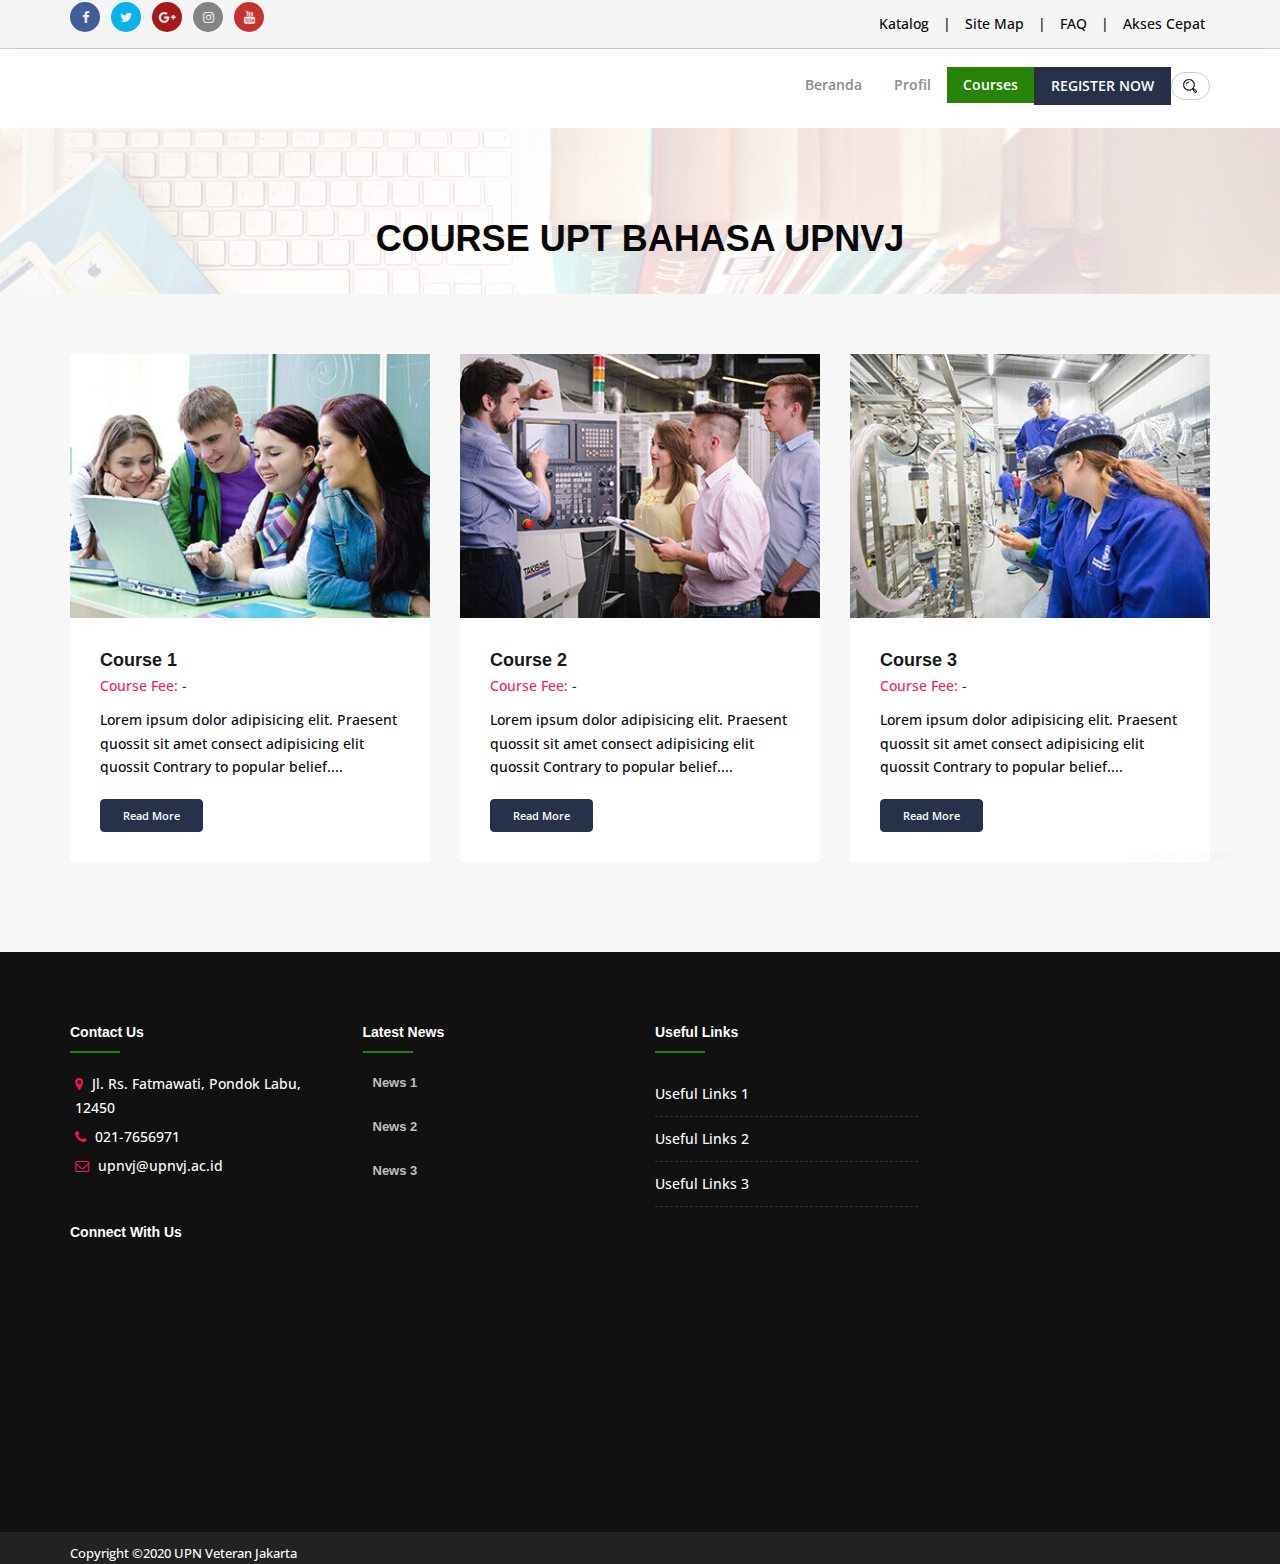
==== courses.html @ 42e89493 "first commit" ====
<!DOCTYPE html>
<html dir="ltr" lang="en">

<!-- Mirrored from thememascot.net/demo/personal/h/eduplus/v2.0/demo/page-course-gird.html by HTTrack Website Copier/3.x [XR&CO'2014], Thu, 16 May 2019 07:54:13 GMT -->

<!-- Mirrored from demo.webthemes.upnvj.ac.id/page-course-gird.html by HTTrack Website Copier/3.x [XR&CO'2014], Mon, 11 May 2020 13:55:34 GMT -->
<head>

<!-- Meta Tags -->
<meta name="viewport" content="width=device-width,initial-scale=1.0"/>
<meta http-equiv="content-type" content="text/html; charset=UTF-8"/>
<meta name="description" content="EduPlus | Education & Courses HTML5 Template" />
<meta name="keywords" content="academy, course, education, education html theme, elearning, learning," />
<meta name="author" content="ThemeMascot" />

<!-- Page Title -->
<title>Courses UPT Bahasa - UPN Veteran Jakarta</title>

<!-- Favicon and Touch Icons -->
<link href="images/upnvj_logo.png" rel="shortcut icon" type="image/png">
<link href="images/apple-touch-icon.png" rel="apple-touch-icon">
<link href="images/apple-touch-icon-72x72.png" rel="apple-touch-icon" sizes="72x72">
<link href="images/apple-touch-icon-114x114.png" rel="apple-touch-icon" sizes="114x114">
<link href="images/apple-touch-icon-144x144.png" rel="apple-touch-icon" sizes="144x144">

<!-- Stylesheet -->
<link href="css/bootstrap.min.css" rel="stylesheet" type="text/css">
<link href="css/jquery-ui.min.css" rel="stylesheet" type="text/css">
<link href="css/animate.css" rel="stylesheet" type="text/css">
<link href="css/css-plugin-collections.css" rel="stylesheet"/>
<!-- CSS | menuzord megamenu skins -->
<link id="menuzord-menu-skins" href="css/menuzord-skins/menuzord-boxed.css" rel="stylesheet"/>
<!-- CSS | Main style file -->
<link href="css/style-main.css" rel="stylesheet" type="text/css">
<!-- CSS | Preloader Styles -->
<link href="css/preloader.css" rel="stylesheet" type="text/css">
<!-- CSS | Custom Margin Padding Collection -->
<link href="css/custom-bootstrap-margin-padding.css" rel="stylesheet" type="text/css">
<!-- CSS | Responsive media queries -->
<link href="css/responsive.css" rel="stylesheet" type="text/css">
<!-- CSS | Style css. This is the file where you can place your own custom css code. Just uncomment it and use it. -->
<!-- <link href="css/style.css" rel="stylesheet" type="text/css"> -->

<!-- CSS | Theme Color -->
<link href="css/colors/theme-skin-color-set1.css" rel="stylesheet" type="text/css">

<!-- external javascripts -->
<script src="js/jquery-2.2.4.min.js"></script>
<script src="js/jquery-ui.min.js"></script>
<script src="js/bootstrap.min.js"></script>
<!-- JS | jquery plugin collection for this theme -->
<script src="js/jquery-plugin-collection.js"></script>

<!-- HTML5 shim and Respond.js for IE8 support of HTML5 elements and media queries -->
<!-- WARNING: Respond.js doesn't work if you view the page via file:// -->
<!--[if lt IE 9]>
  <script src="https://oss.maxcdn.com/html5shiv/3.7.2/html5shiv.min.js"></script>
  <script src="https://oss.maxcdn.com/respond/1.4.2/respond.min.js"></script>
<![endif]-->
</head>
<body class="">
<div id="wrapper" class="clearfix">
  <!-- preloader -->
  <div id="preloader">
    <div id="spinner">
      <div class="preloader-dot-loading">
        <div class="cssload-loading"><i></i><i></i><i></i><i></i></div>
      </div>
    </div>
    <div id="disable-preloader" class="btn btn-default btn-sm">Disable Preloader</div>
  </div>
  
  <!-- Header -->
  <header id="header" class="header ">
    <div class="header-top bg-light sm-text-center style-bordered">
      <div class="container">
        <div class="row">
          <div class="col-md-8">
            <ul class="styled-icons icon-dark icon-circled icon-sm">
              <li class="wow fadeInLeft" data-wow-duration="1.5s" data-wow-delay=".1s" data-wow-offset="10"><a href="https://facebook.com/infoupnjakarta" data-bg-color="#3B5998"><i class="fa fa-facebook"></i></a></li>
              <li class="wow fadeInLeft" data-wow-duration="1.5s" data-wow-delay=".2s" data-wow-offset="10"><a href="https://twitter.com/upnjakarta" data-bg-color="#02B0E8"><i class="fa fa-twitter"></i></a></li>
              <li class="wow fadeInLeft" data-wow-duration="1.5s" data-wow-delay=".4s" data-wow-offset="10"><a href="https://plus.google.com/113815727990773900734" data-bg-color="#A11312"><i class="fa fa-google-plus"></i></a></li>
              <li class="wow fadeInLeft" data-wow-duration="1.5s" data-wow-delay=".3s" data-wow-offset="10"><a href="https://www.instagram.com/upnveteranjakarta" data-bg-color="#808080"><i class="fa fa-instagram"></i></a></li>
              <li class="wow fadeInLeft" data-wow-duration="1.5s" data-wow-delay=".5s" data-wow-offset="10"><a href="https://www.youtube.com/channel/UCMw_GH6YVHMSHKcSA2WJjhw/videos" data-bg-color="#C22E2A"><i class="fa fa-youtube"></i></a></li>
            </ul>
          </div>
          <div class="col-md-4">
            <div class="widget">
              <ul class="list-inline text-right flip sm-text-center">
                <li>
                  <a class="text-black" href="#">Katalog</a>
                </li>
                <li class="text-black">|</li>
                <li>
                  <a class="text-black" href="#">Site Map</a>
                </li>
                <li class="text-black">|</li>
                <li>
                  <a class="text-black" href="#">FAQ</a>
                </li>
                <li class="text-black">|</li>
                <li>
                  <a class="text-black" href="#">Akses Cepat</a>
                </li>
              </ul>
            </div>
          </div>
        </div>
      </div>
    </div>
    <div class="header-nav">
      <div class="header-nav-wrapper navbar-scrolltofixed bg-white">
        <div class="container">
          <nav id="menuzord-right" class="menuzord red"><a class="menuzord-brand pull-left flip mb-15"><img src="images/logo_UPTBahasa.png" alt=""></a>
            <ul class="menuzord-menu">
              <li><a href="index.html">Beranda</a></li>
              <li><a href="profil.html">Profil</a></li>
              <li class="active"><a href="#">Courses</a></li>
              <!--li><a>Language Test</a>
                <ul class="dropdown">
                  <li><a href="schedule.html">TOEFL Test Schedule</a></li>
                </ul>
              </li-->
              <li>
                <a class="active btn btn-colored btn-flat btn-theme-colored2" href="https://kegiatan.upnvj.ac.id/" target="_blank">REGISTER NOW</a>
              </li>
              <li>
                <div class="buatsearch">
                  <form id="isicari">
                    <input  type="search" placeholder="Cari">
                  </form>
                </div>
              </li>
            </ul>
          </nav>
        </div>
      </div>
    </div>
  </header>
  
  <!-- Start main-content -->
  <div class="main-content">
    <!-- Section: inner-header -->
    <section class="inner-header divider parallax layer-overlay overlay-white-8" data-bg-img="images/bg6.jpg">
      <div class="container pt-70 pb-20">
        <!-- Section Content -->
        <div class="section-content">
          <div class="row">
            <div class="col-md-12">
              <h2 class="title text-black text-center">Course UPT Bahasa UPNVJ</h2>
            </div>
          </div>
        </div>
      </div>
    </section>

    <!-- Section: Course gird -->
    <section class="bg-lighter">
      <div class="container">
        <div class="row">
          <div class="col-sm-6 col-md-4">
            <div class="item">
              <div class="campaign bg-white maxwidth500 mb-30">
                <div class="thumb">
                  <img src="images/course/1.jpg" alt="" class="img-fullwidth">
                  <div class="campaign-overlay"></div>
                </div>
                <div class="campaign-details clearfix p-30">
                  <h3 class="mt-0 mb-0"><a>Course 1</a></h3>
                  <ul class="mb-10">
                    <li class="text-theme-colored2 mr-5">Course Fee: <span class="text-theme-colored">-</span></li>
                  </ul>
                  <p>Lorem ipsum dolor adipisicing elit. Praesent quossit sit amet consect adipisicing elit quossit Contrary to popular belief....</p>
                  <a class="btn btn-theme-colored font-weight-600 font-11 mt-10" href="course-1.html">Read More</a>
                </div>
              </div>
            </div>
          </div>
          <div class="col-sm-6 col-md-4">
            <div class="item">
              <div class="campaign bg-white maxwidth500 mb-30">
                <div class="thumb">
                  <img src="images/course/2.jpg" alt="" class="img-fullwidth">
                  <div class="campaign-overlay"></div>
                </div>
                <div class="campaign-details clearfix p-30">
                  <h3 class="mt-0 mb-0"><a>Course 2</a></h3>
                  <ul class="mb-10">
                    <li class="text-theme-colored2 mr-5">Course Fee: <span class="text-theme-colored">-</span></li>
                  </ul>
                  <p>Lorem ipsum dolor adipisicing elit. Praesent quossit sit amet consect adipisicing elit quossit Contrary to popular belief....</p>
                  <a class="btn btn-theme-colored font-weight-600 font-11 mt-10" href="course-2.html">Read More</a>
                </div>
              </div>
            </div>
          </div>
          <div class="col-sm-6 col-md-4">
            <div class="item">
              <div class="campaign bg-white maxwidth500 mb-30">
                <div class="thumb">
                  <img src="images/course/3.jpg" alt="" class="img-fullwidth">
                  <div class="campaign-overlay"></div>
                </div>
                <div class="campaign-details clearfix p-30">
                  <h3 class="mt-0 mb-0"><a>Course 3</a></h3>
                  <ul class="mb-10">
                    <li class="text-theme-colored2 mr-5">Course Fee: <span class="text-theme-colored">-</span></li>
                  </ul>
                  <p>Lorem ipsum dolor adipisicing elit. Praesent quossit sit amet consect adipisicing elit quossit Contrary to popular belief....</p>
                  <a class="btn btn-theme-colored font-weight-600 font-11 mt-10" href="course-3.html">Read More</a>
                </div>
              </div>
            </div>
          </div>
        </div>
      </div>
    </section>
  </div>
  <!-- end main-content -->
  
  <!-- Footer -->
  <footer id="footer" class="footer bg-black-111">
    <div class="container pt-70 pb-40">
      <div class="row border-bottom-black">
        <div class="col-sm-6 col-md-3">
          <div class="widget dark">
            <h5 class="widget-title line-bottom">Contact Us</h5>
            <ul class="list-inline mt-5">
              <li class="m-0 pl-10 pr-10"> <i class="fa fa-map-marker text-theme-colored2 mr-5"></i> <a class="text-white" href="#">Jl. Rs. Fatmawati, Pondok Labu, 12450</a> </li>
              <li class="m-0 pl-10 pr-10"> <i class="fa fa-phone text-theme-colored2 mr-5"></i> <a class="text-white" href="#">021-7656971</a> </li>
              <li class="m-0 pl-10 pr-10"> <i class="fa fa-envelope-o text-theme-colored2 mr-5"></i> <a class="text-white" href="#">upnvj@upnvj.ac.id</a> </li>
              <!--li class="m-0 pl-10 pr-10"> <i class="fa fa-globe text-theme-colored2 mr-5"></i> <a class="text-gray" href="#">www.yourdomain.com</a> </li-->
            </ul>
          </div>
          <div class="widget dark">
            <h5 class="widget-title mb-10">Connect With Us</h5>
            <ul class="styled-icons icon-dark mt-20">
              <li class="wow fadeInLeft" data-wow-duration="1.5s" data-wow-delay=".1s" data-wow-offset="10"><a href="https://facebook.com/infoupnjakarta" data-bg-color="#3B5998"><i class="fa fa-facebook"></i></a></li>
              <li class="wow fadeInLeft" data-wow-duration="1.5s" data-wow-delay=".2s" data-wow-offset="10"><a href="https://twitter.com/upnjakarta" data-bg-color="#02B0E8"><i class="fa fa-twitter"></i></a></li>
              <li class="wow fadeInLeft" data-wow-duration="1.5s" data-wow-delay=".4s" data-wow-offset="10"><a href="https://plus.google.com/113815727990773900734" data-bg-color="#A11312"><i class="fa fa-google-plus"></i></a></li>
              <li class="wow fadeInLeft" data-wow-duration="1.5s" data-wow-delay=".3s" data-wow-offset="10"><a href="https://www.instagram.com/upnveteranjakarta" data-bg-color="#808080"><i class="fa fa-instagram"></i></a></li>
              <li class="wow fadeInLeft" data-wow-duration="1.5s" data-wow-delay=".5s" data-wow-offset="10"><a href="https://www.youtube.com/channel/UCMw_GH6YVHMSHKcSA2WJjhw/videos" data-bg-color="#C22E2A"><i class="fa fa-youtube"></i></a></li>
            </ul>
          </div>
        </div>
        <div class="col-sm-6 col-md-3">
          <div class="widget dark">
            <h5 class="widget-title line-bottom">Latest News</h5>
            <div class="latest-posts">
              <article class="post media-post clearfix pb-0 mb-10">
                <a href="blog-single-right-sidebar.html" class="post-thumb"><img alt="" src="placehold.it/80x55.html"></a>
                <div class="post-right">
                  <h5 class="post-title mt-0 mb-5"><a href="blog-single-right-sidebar.html">News 1</a></h5>
                  <p class="post-date mb-0 font-12"></p>
                </div>
              </article>
              <article class="post media-post clearfix pb-0 mb-10">
                <a href="blog-single-right-sidebar.html" class="post-thumb"><img alt="" src="placehold.it/80x55.html"></a>
                <div class="post-right">
                  <h5 class="post-title mt-0 mb-5"><a href="blog-single-right-sidebar.html">News 2</a></h5>
                  <p class="post-date mb-0 font-12"></p>
                </div>
              </article>
              <article class="post media-post clearfix pb-0 mb-10">
                <a href="blog-single-right-sidebar.html" class="post-thumb"><img alt="" src="placehold.it/80x55.html"></a>
                <div class="post-right">
                  <h5 class="post-title mt-0 mb-5"><a href="blog-single-right-sidebar.html">News 3</a></h5>
                  <p class="post-date mb-0 font-12"></p>
                </div>
              </article>
            </div>
          </div>
        </div>
        <div class="col-sm-6 col-md-3">
          <div class="widget dark">
            <h5 class="widget-title line-bottom">Useful Links</h5>
            <ul class="list-border">
              <li><a href="shortcode-sitemap.html">Useful Links 1</a></li>
              <li><a href="shortcode-sitemap.html">Useful Links 2</a></li>
              <li><a href="page-contact1.html">Useful Links 3</a></li>
            </ul>
          </div>
        </div>
        <div class="col-sm-6 col-md-3">
          <div class="widget dark">
            <div class="mv-gd-widget-20" 
                 data-width="300" 
                 data-height="430"
                 data-id="3587942">       
            </div>
            <script>(function(d, s, id) {
              var js, fjs = d.getElementsByTagName(s)[0];
              var ro = !!d.getElementById(id);
              js = d.createElement(s); js.id = id;
              js.src = "https://widgets.moovit.com/ws/A94E318543405B97E0530100007F4B71/3587942";
              fjs.parentNode.insertBefore(js, fjs);
            })(document, 'script', 'moovit-jsw');
            </script>
          </div>
        </div>
      </div>
    </div>
    <div class="footer-bottom bg-black-222">
      <div class="container pt-10 pb-0">
        <div class="row">
          <div class="col-md-6 sm-text-center">
            <p class="font-13 text-black-777 m-0">Copyright &copy;2020 UPN Veteran Jakarta</p>
          </div>
        </div>
      </div>
    </div>
  </footer>
  <a class="scrollToTop" href="#"><i class="fa fa-angle-up"></i></a>
</div>
<!-- end wrapper -->

<!-- Footer Scripts --> 
<!-- JS | Custom script for all pages --> 
<script src="js/custom.js"></script>

</body>

<!-- Mirrored from thememascot.net/demo/personal/h/eduplus/v2.0/demo/page-course-gird.html by HTTrack Website Copier/3.x [XR&CO'2014], Thu, 16 May 2019 07:54:13 GMT -->

<!-- Mirrored from demo.webthemes.upnvj.ac.id/page-course-gird.html by HTTrack Website Copier/3.x [XR&CO'2014], Mon, 11 May 2020 13:55:34 GMT -->
</html>
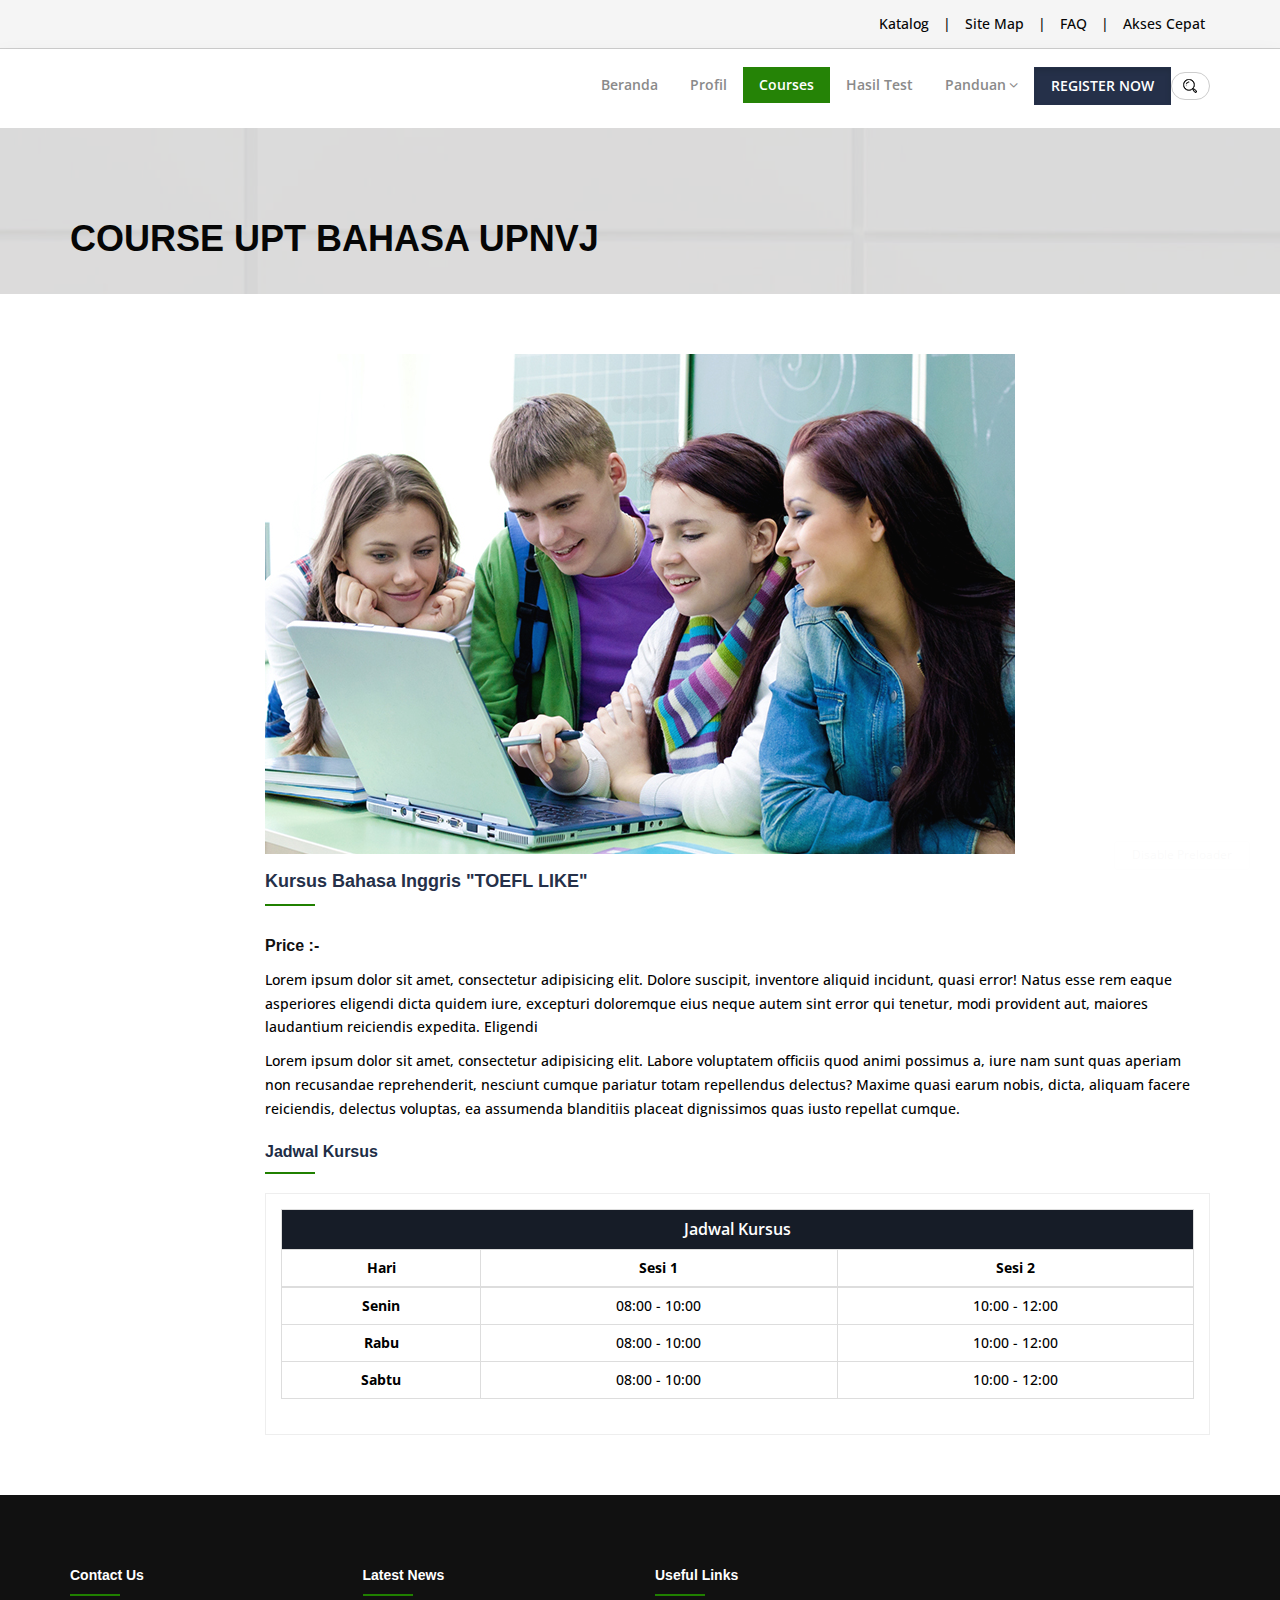
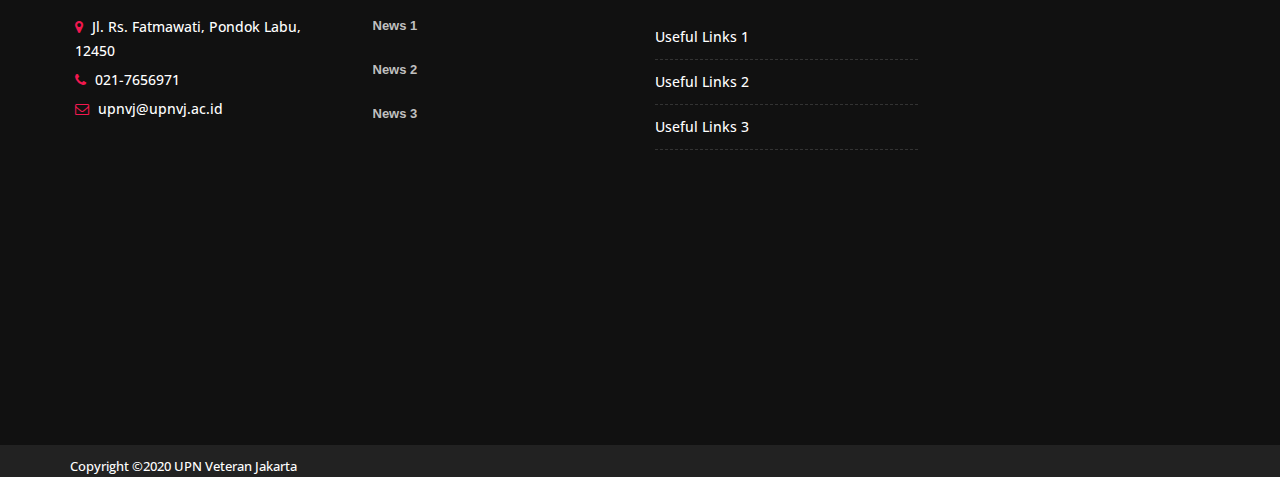
==== commit f33cdf21: "update navigasi UPT Bahasa menjadi Profil" ====
--- a/courses.html
+++ b/courses.html
@@ -1,9 +1,9 @@
 <!DOCTYPE html>
 <html dir="ltr" lang="en">
 
-<!-- Mirrored from thememascot.net/demo/personal/h/eduplus/v2.0/demo/page-course-gird.html by HTTrack Website Copier/3.x [XR&CO'2014], Thu, 16 May 2019 07:54:13 GMT -->
-
-<!-- Mirrored from demo.webthemes.upnvj.ac.id/page-course-gird.html by HTTrack Website Copier/3.x [XR&CO'2014], Mon, 11 May 2020 13:55:34 GMT -->
+<!-- Mirrored from thememascot.net/demo/personal/h/eduplus/v2.0/demo/page-courses-accounting-technologies.html by HTTrack Website Copier/3.x [XR&CO'2014], Thu, 16 May 2019 07:54:15 GMT -->
+
+<!-- Mirrored from demo.webthemes.upnvj.ac.id/page-courses-accounting-technologies.html by HTTrack Website Copier/3.x [XR&CO'2014], Mon, 11 May 2020 13:55:35 GMT -->
 <head>
 
 <!-- Meta Tags -->
@@ -14,7 +14,7 @@
 <meta name="author" content="ThemeMascot" />
 
 <!-- Page Title -->
-<title>Courses UPT Bahasa - UPN Veteran Jakarta</title>
+<title>Course UPT Bahasa | UPN Veteran Jakarta</title>
 
 <!-- Favicon and Touch Icons -->
 <link href="images/upnvj_logo.png" rel="shortcut icon" type="image/png">
@@ -71,20 +71,11 @@
   </div>
   
   <!-- Header -->
-  <header id="header" class="header ">
+ <header id="header" class="header">
     <div class="header-top bg-light sm-text-center style-bordered">
       <div class="container">
         <div class="row">
-          <div class="col-md-8">
-            <ul class="styled-icons icon-dark icon-circled icon-sm">
-              <li class="wow fadeInLeft" data-wow-duration="1.5s" data-wow-delay=".1s" data-wow-offset="10"><a href="https://facebook.com/infoupnjakarta" data-bg-color="#3B5998"><i class="fa fa-facebook"></i></a></li>
-              <li class="wow fadeInLeft" data-wow-duration="1.5s" data-wow-delay=".2s" data-wow-offset="10"><a href="https://twitter.com/upnjakarta" data-bg-color="#02B0E8"><i class="fa fa-twitter"></i></a></li>
-              <li class="wow fadeInLeft" data-wow-duration="1.5s" data-wow-delay=".4s" data-wow-offset="10"><a href="https://plus.google.com/113815727990773900734" data-bg-color="#A11312"><i class="fa fa-google-plus"></i></a></li>
-              <li class="wow fadeInLeft" data-wow-duration="1.5s" data-wow-delay=".3s" data-wow-offset="10"><a href="https://www.instagram.com/upnveteranjakarta" data-bg-color="#808080"><i class="fa fa-instagram"></i></a></li>
-              <li class="wow fadeInLeft" data-wow-duration="1.5s" data-wow-delay=".5s" data-wow-offset="10"><a href="https://www.youtube.com/channel/UCMw_GH6YVHMSHKcSA2WJjhw/videos" data-bg-color="#C22E2A"><i class="fa fa-youtube"></i></a></li>
-            </ul>
-          </div>
-          <div class="col-md-4">
+          <div class="col-md-12">
             <div class="widget">
               <ul class="list-inline text-right flip sm-text-center">
                 <li>
@@ -115,15 +106,22 @@
             <ul class="menuzord-menu">
               <li><a href="index.html">Beranda</a></li>
               <li><a href="profil.html">Profil</a></li>
-              <li class="active"><a href="#">Courses</a></li>
-              <!--li><a>Language Test</a>
-                <ul class="dropdown">
-                  <li><a href="schedule.html">TOEFL Test Schedule</a></li>
-                </ul>
-              </li-->
+              <li class="active"><a href="courses.html">Courses</a></li>
+              <li><a href="hasil.html">Hasil Test</a></li>
+              <li><a href="#">Panduan</a>
+                    <ul class="dropdown">
+                      <li><a href="panduan-test.html">Panduan Test</a></li>
+                      <li><a href="panduan-kursus.html">Panduan Kursus</a></li>    
+                    </ul>
+              </li>
               <li>
                 <a class="active btn btn-colored btn-flat btn-theme-colored2" href="https://kegiatan.upnvj.ac.id/" target="_blank">REGISTER NOW</a>
               </li>
+              <!--li>
+                <div class="pull-right sm-pull-none mb-sm-15">
+                  <a class="btn btn-colored btn-flat btn-theme-colored2 mt-15 mt-sm-10 pt-10 pb-10 " href="https://kegiatan.upnvj.ac.id/">REGISTER</a>
+                </div>
+              </li-->
               <li>
                 <div class="buatsearch">
                   <form id="isicari">
@@ -141,86 +139,58 @@
   <!-- Start main-content -->
   <div class="main-content">
     <!-- Section: inner-header -->
-    <section class="inner-header divider parallax layer-overlay overlay-white-8" data-bg-img="images/bg6.jpg">
+    <section class="inner-header divider parallax layer-overlay overlay-white-8" data-bg-img="images/bg/bg1.jpg">
       <div class="container pt-70 pb-20">
         <!-- Section Content -->
         <div class="section-content">
           <div class="row">
             <div class="col-md-12">
-              <h2 class="title text-black text-center">Course UPT Bahasa UPNVJ</h2>
+              <h2 class="title text-black">Course UPT Bahasa UPNVJ</h2>
             </div>
           </div>
         </div>
       </div>
     </section>
 
-    <!-- Section: Course gird -->
-    <section class="bg-lighter">
+    <!-- Section: Blog -->
+    <section>
       <div class="container">
         <div class="row">
-          <div class="col-sm-6 col-md-4">
-            <div class="item">
-              <div class="campaign bg-white maxwidth500 mb-30">
-                <div class="thumb">
-                  <img src="images/course/1.jpg" alt="" class="img-fullwidth">
-                  <div class="campaign-overlay"></div>
-                </div>
-                <div class="campaign-details clearfix p-30">
-                  <h3 class="mt-0 mb-0"><a>Course 1</a></h3>
-                  <ul class="mb-10">
-                    <li class="text-theme-colored2 mr-5">Course Fee: <span class="text-theme-colored">-</span></li>
-                  </ul>
-                  <p>Lorem ipsum dolor adipisicing elit. Praesent quossit sit amet consect adipisicing elit quossit Contrary to popular belief....</p>
-                  <a class="btn btn-theme-colored font-weight-600 font-11 mt-10" href="course-1.html">Read More</a>
+          <div class="col-sm-10 blog-pull-right">
+            <div class="single-service">
+              <img src="images/course/1.jpg" alt="">
+              <h3 class="text-theme-colored line-bottom text-theme-colored">Kursus Bahasa Inggris "TOEFL LIKE"</h3>
+              <h4 class="mt-0"><span>Price :</span>-</h4>
+              <!--h5><em>Lorem ipsum dolor sit amet, consectetur adipisicing elit. Illo unde, <span class="text-theme-colored2">accounting technologies</span> corporis dolorum blanditiis ullam officia <span class="text-theme-colored2">our university </span>natus minima fugiat repellat! Corrupti voluptatibus aperiam voluptatem. Exercitationem, placeat, cupiditate.</em></h5-->
+              <p>Lorem ipsum dolor sit amet, consectetur adipisicing elit. Dolore suscipit, inventore aliquid incidunt, quasi error! Natus esse rem eaque asperiores eligendi dicta quidem iure, excepturi doloremque eius neque autem sint error qui tenetur, modi provident aut, maiores laudantium reiciendis expedita. Eligendi</p>
+              <p>Lorem ipsum dolor sit amet, consectetur adipisicing elit. Labore voluptatem officiis quod animi possimus a, iure nam sunt quas aperiam non recusandae reprehenderit, nesciunt cumque pariatur totam repellendus delectus? Maxime quasi earum nobis, dicta, aliquam facere reiciendis, delectus voluptas, ea assumenda blanditiis placeat dignissimos quas iusto repellat cumque.</p>
+              <h4 class="line-bottom mt-20 mb-20 text-theme-colored">Jadwal Kursus</h4>
+              <div id="myTabContent" class="tab-content">
+                <div class="tab-pane fade in active" id="small">
+                  <table class="table table-bordered"> 
+                    <tr>
+                      <td class="text-center font-16 font-weight-600 bg-theme-colored2 text-white" colspan="4">Jadwal Kursus</td>
+                    </tr>
+                    <tr> <th class="text-center">Hari</th> <th class="text-center">Sesi 1</th> <th class="text-center">Sesi 2</th> </tr>
+                    <tbody> 
+                      <tr> <th class="text-center" scope="row">Senin</th> <td class="text-center">08:00 - 10:00</td> <td class="text-center">10:00 - 12:00</td> </tr>
+                      <tr> <th class="text-center" scope="row">Rabu</th> <td class="text-center">08:00 - 10:00</td> <td class="text-center">10:00 - 12:00</td> </tr>
+                      <tr> <th class="text-center" scope="row">Sabtu</th> <td class="text-center">08:00 - 10:00</td> <td class="text-center">10:00 - 12:00</td> </tr> 
+                    </tbody> 
+                  </table>
                 </div>
               </div>
             </div>
           </div>
-          <div class="col-sm-6 col-md-4">
-            <div class="item">
-              <div class="campaign bg-white maxwidth500 mb-30">
-                <div class="thumb">
-                  <img src="images/course/2.jpg" alt="" class="img-fullwidth">
-                  <div class="campaign-overlay"></div>
-                </div>
-                <div class="campaign-details clearfix p-30">
-                  <h3 class="mt-0 mb-0"><a>Course 2</a></h3>
-                  <ul class="mb-10">
-                    <li class="text-theme-colored2 mr-5">Course Fee: <span class="text-theme-colored">-</span></li>
-                  </ul>
-                  <p>Lorem ipsum dolor adipisicing elit. Praesent quossit sit amet consect adipisicing elit quossit Contrary to popular belief....</p>
-                  <a class="btn btn-theme-colored font-weight-600 font-11 mt-10" href="course-2.html">Read More</a>
-                </div>
-              </div>
-            </div>
-          </div>
-          <div class="col-sm-6 col-md-4">
-            <div class="item">
-              <div class="campaign bg-white maxwidth500 mb-30">
-                <div class="thumb">
-                  <img src="images/course/3.jpg" alt="" class="img-fullwidth">
-                  <div class="campaign-overlay"></div>
-                </div>
-                <div class="campaign-details clearfix p-30">
-                  <h3 class="mt-0 mb-0"><a>Course 3</a></h3>
-                  <ul class="mb-10">
-                    <li class="text-theme-colored2 mr-5">Course Fee: <span class="text-theme-colored">-</span></li>
-                  </ul>
-                  <p>Lorem ipsum dolor adipisicing elit. Praesent quossit sit amet consect adipisicing elit quossit Contrary to popular belief....</p>
-                  <a class="btn btn-theme-colored font-weight-600 font-11 mt-10" href="course-3.html">Read More</a>
-                </div>
-              </div>
-            </div>
-          </div>
-        </div>
-      </div>
+        </div>
+      </div>        
     </section>
   </div>
   <!-- end main-content -->
   
   <!-- Footer -->
   <footer id="footer" class="footer bg-black-111">
-    <div class="container pt-70 pb-40">
+    <div class="container pt-70 pb-10">
       <div class="row border-bottom-black">
         <div class="col-sm-6 col-md-3">
           <div class="widget dark">
@@ -230,16 +200,6 @@
               <li class="m-0 pl-10 pr-10"> <i class="fa fa-phone text-theme-colored2 mr-5"></i> <a class="text-white" href="#">021-7656971</a> </li>
               <li class="m-0 pl-10 pr-10"> <i class="fa fa-envelope-o text-theme-colored2 mr-5"></i> <a class="text-white" href="#">upnvj@upnvj.ac.id</a> </li>
               <!--li class="m-0 pl-10 pr-10"> <i class="fa fa-globe text-theme-colored2 mr-5"></i> <a class="text-gray" href="#">www.yourdomain.com</a> </li-->
-            </ul>
-          </div>
-          <div class="widget dark">
-            <h5 class="widget-title mb-10">Connect With Us</h5>
-            <ul class="styled-icons icon-dark mt-20">
-              <li class="wow fadeInLeft" data-wow-duration="1.5s" data-wow-delay=".1s" data-wow-offset="10"><a href="https://facebook.com/infoupnjakarta" data-bg-color="#3B5998"><i class="fa fa-facebook"></i></a></li>
-              <li class="wow fadeInLeft" data-wow-duration="1.5s" data-wow-delay=".2s" data-wow-offset="10"><a href="https://twitter.com/upnjakarta" data-bg-color="#02B0E8"><i class="fa fa-twitter"></i></a></li>
-              <li class="wow fadeInLeft" data-wow-duration="1.5s" data-wow-delay=".4s" data-wow-offset="10"><a href="https://plus.google.com/113815727990773900734" data-bg-color="#A11312"><i class="fa fa-google-plus"></i></a></li>
-              <li class="wow fadeInLeft" data-wow-duration="1.5s" data-wow-delay=".3s" data-wow-offset="10"><a href="https://www.instagram.com/upnveteranjakarta" data-bg-color="#808080"><i class="fa fa-instagram"></i></a></li>
-              <li class="wow fadeInLeft" data-wow-duration="1.5s" data-wow-delay=".5s" data-wow-offset="10"><a href="https://www.youtube.com/channel/UCMw_GH6YVHMSHKcSA2WJjhw/videos" data-bg-color="#C22E2A"><i class="fa fa-youtube"></i></a></li>
             </ul>
           </div>
         </div>
@@ -313,14 +273,13 @@
   <a class="scrollToTop" href="#"><i class="fa fa-angle-up"></i></a>
 </div>
 <!-- end wrapper -->
-
 <!-- Footer Scripts --> 
 <!-- JS | Custom script for all pages --> 
 <script src="js/custom.js"></script>
 
 </body>
 
-<!-- Mirrored from thememascot.net/demo/personal/h/eduplus/v2.0/demo/page-course-gird.html by HTTrack Website Copier/3.x [XR&CO'2014], Thu, 16 May 2019 07:54:13 GMT -->
-
-<!-- Mirrored from demo.webthemes.upnvj.ac.id/page-course-gird.html by HTTrack Website Copier/3.x [XR&CO'2014], Mon, 11 May 2020 13:55:34 GMT -->
+<!-- Mirrored from thememascot.net/demo/personal/h/eduplus/v2.0/demo/page-courses-accounting-technologies.html by HTTrack Website Copier/3.x [XR&CO'2014], Thu, 16 May 2019 07:54:18 GMT -->
+
+<!-- Mirrored from demo.webthemes.upnvj.ac.id/page-courses-accounting-technologies.html by HTTrack Website Copier/3.x [XR&CO'2014], Mon, 11 May 2020 13:55:38 GMT -->
 </html>--- a/css/colors/theme-skin-color-set1.css
+++ b/css/colors/theme-skin-color-set1.css
@@ -1190,8 +1190,8 @@
 */
 .btn-theme-colored2 {
   color: #fff;
-  background-color: #202c45;
-  border-color: #202c45;
+  background-color: #F2184F;
+  border-color: #F2184F;
 }
 .btn-theme-colored2:focus,
 .btn-theme-colored2.focus {
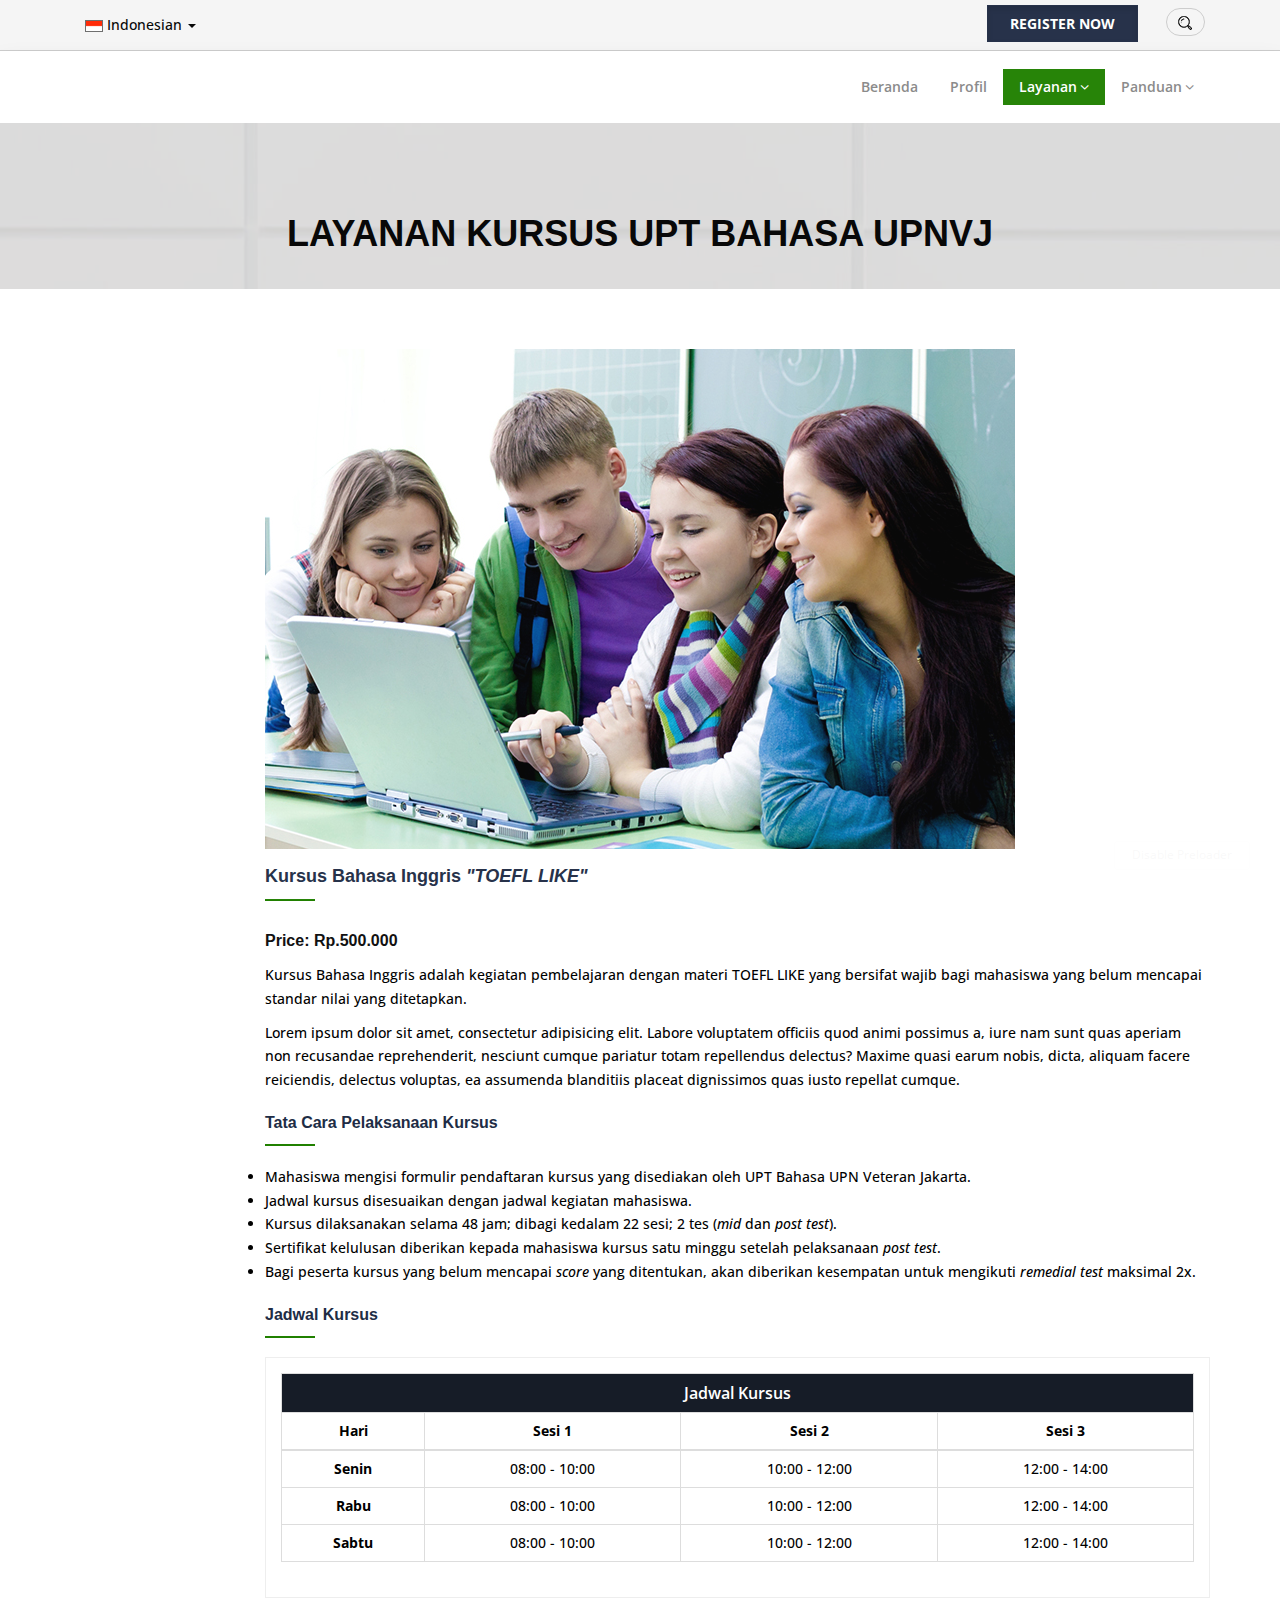
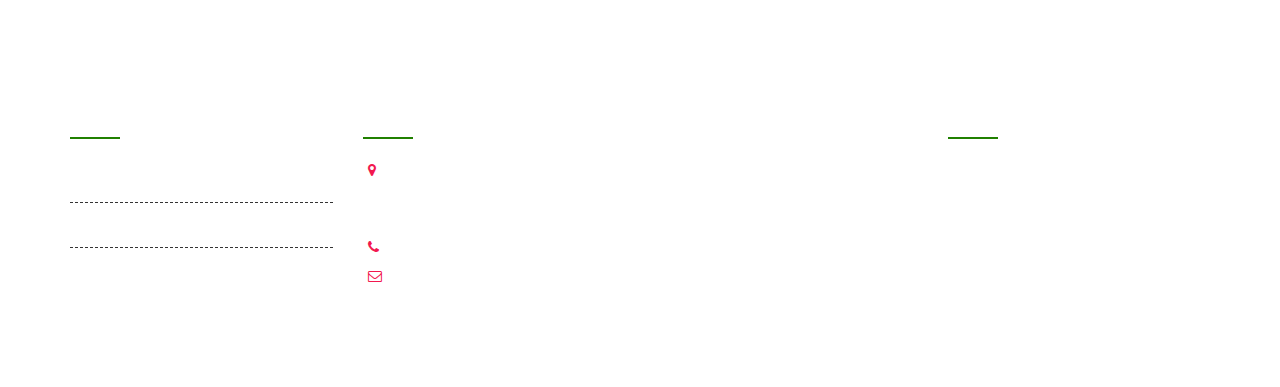
==== commit 67b1b13b: "revisi ketiga" ====
--- a/courses.html
+++ b/courses.html
@@ -14,7 +14,7 @@
 <meta name="author" content="ThemeMascot" />
 
 <!-- Page Title -->
-<title>Course UPT Bahasa | UPN Veteran Jakarta</title>
+<title>Layanan Kursus UPT Bahasa | UPN Veteran Jakarta</title>
 
 <!-- Favicon and Touch Icons -->
 <link href="images/upnvj_logo.png" rel="shortcut icon" type="image/png">
@@ -76,25 +76,29 @@
       <div class="container">
         <div class="row">
           <div class="col-md-12">
-            <div class="widget">
-              <ul class="list-inline text-right flip sm-text-center">
-                <li>
-                  <a class="text-black" href="#">Katalog</a>
-                </li>
-                <li class="text-black">|</li>
-                <li>
-                  <a class="text-black" href="#">Site Map</a>
-                </li>
-                <li class="text-black">|</li>
-                <li>
-                  <a class="text-black" href="#">FAQ</a>
-                </li>
-                <li class="text-black">|</li>
-                <li>
-                  <a class="text-black" href="#">Akses Cepat</a>
-                </li>
-              </ul>
-            </div>
+            <ul class="nav navbar-nav list-bordered">  
+              <li class="dropdown">
+                <a class="dropdown-toggle text-black" data-toggle="dropdown" role="button" aria-haspopup="true" aria-expanded="false">
+                  <img src="images/flag/id.png" alt="indonesian"> Indonesian <span class="caret"></span>
+                </a>
+                <ul class="dropdown-menu">
+                  <li><a class="text-black" href="#"><img src="images/flag/eng.png" alt="english"> English</a></li>
+                </ul>
+              </li>
+            </ul>
+            <ul class="list-inline text-right flip sm-text-center">
+              <li>
+                <a class="active btn btn-colored btn-flat btn-theme-colored2 mt-5 mb-5" href="https://kegiatan.upnvj.ac.id/" target="_blank"><b>REGISTER NOW</b></a>
+              </li>
+              <li class="text-black"></li>
+              <li>
+                <div class="buatsearch">
+                  <form id="isicari">
+                    <input type="search" placeholder="Cari">
+                  </form>
+                </div>
+              </li>
+            </ul>
           </div>
         </div>
       </div>
@@ -106,28 +110,17 @@
             <ul class="menuzord-menu">
               <li><a href="index.html">Beranda</a></li>
               <li><a href="profil.html">Profil</a></li>
-              <li class="active"><a href="courses.html">Courses</a></li>
-              <li><a href="hasil.html">Hasil Test</a></li>
+              <li class="active"><a href="#">Layanan</a>
+                <ul class="dropdown">
+                  <li><a href="layanan-test.html">Test</a></li>
+                  <li><a href="courses.html">Kursus</a></li>
+                </ul>
+              </li>
               <li><a href="#">Panduan</a>
-                    <ul class="dropdown">
-                      <li><a href="panduan-test.html">Panduan Test</a></li>
-                      <li><a href="panduan-kursus.html">Panduan Kursus</a></li>    
-                    </ul>
-              </li>
-              <li>
-                <a class="active btn btn-colored btn-flat btn-theme-colored2" href="https://kegiatan.upnvj.ac.id/" target="_blank">REGISTER NOW</a>
-              </li>
-              <!--li>
-                <div class="pull-right sm-pull-none mb-sm-15">
-                  <a class="btn btn-colored btn-flat btn-theme-colored2 mt-15 mt-sm-10 pt-10 pb-10 " href="https://kegiatan.upnvj.ac.id/">REGISTER</a>
-                </div>
-              </li-->
-              <li>
-                <div class="buatsearch">
-                  <form id="isicari">
-                    <input  type="search" placeholder="Cari">
-                  </form>
-                </div>
+                <ul class="dropdown">
+                  <li><a href="panduan-test.html">Panduan Test</a></li>
+                  <li><a href="panduan-kursus.html">Panduan Kursus</a></li>    
+                </ul>
               </li>
             </ul>
           </nav>
@@ -145,7 +138,7 @@
         <div class="section-content">
           <div class="row">
             <div class="col-md-12">
-              <h2 class="title text-black">Course UPT Bahasa UPNVJ</h2>
+              <h2 class="text-center title text-black">Layanan Kursus UPT Bahasa UPNVJ</h2>
             </div>
           </div>
         </div>
@@ -159,11 +152,16 @@
           <div class="col-sm-10 blog-pull-right">
             <div class="single-service">
               <img src="images/course/1.jpg" alt="">
-              <h3 class="text-theme-colored line-bottom text-theme-colored">Kursus Bahasa Inggris "TOEFL LIKE"</h3>
-              <h4 class="mt-0"><span>Price :</span>-</h4>
-              <!--h5><em>Lorem ipsum dolor sit amet, consectetur adipisicing elit. Illo unde, <span class="text-theme-colored2">accounting technologies</span> corporis dolorum blanditiis ullam officia <span class="text-theme-colored2">our university </span>natus minima fugiat repellat! Corrupti voluptatibus aperiam voluptatem. Exercitationem, placeat, cupiditate.</em></h5-->
-              <p>Lorem ipsum dolor sit amet, consectetur adipisicing elit. Dolore suscipit, inventore aliquid incidunt, quasi error! Natus esse rem eaque asperiores eligendi dicta quidem iure, excepturi doloremque eius neque autem sint error qui tenetur, modi provident aut, maiores laudantium reiciendis expedita. Eligendi</p>
+              <h3 class="text-theme-colored line-bottom text-theme-colored">Kursus Bahasa Inggris <i>"TOEFL LIKE"</i></h3>
+              <h4 class="mt-0"><span>Price:</span> Rp.500.000</h4>
+              <p>Kursus Bahasa Inggris adalah kegiatan pembelajaran dengan materi TOEFL LIKE yang bersifat wajib bagi mahasiswa yang belum mencapai standar nilai yang ditetapkan.</p>
               <p>Lorem ipsum dolor sit amet, consectetur adipisicing elit. Labore voluptatem officiis quod animi possimus a, iure nam sunt quas aperiam non recusandae reprehenderit, nesciunt cumque pariatur totam repellendus delectus? Maxime quasi earum nobis, dicta, aliquam facere reiciendis, delectus voluptas, ea assumenda blanditiis placeat dignissimos quas iusto repellat cumque.</p>
+              <h4 class="line-bottom mt-20 mb-20 text-theme-colored">Tata Cara Pelaksanaan Kursus</h4>
+              <li>Mahasiswa mengisi formulir pendaftaran kursus yang disediakan oleh UPT Bahasa UPN Veteran Jakarta.</li>
+              <li>Jadwal kursus disesuaikan dengan jadwal kegiatan mahasiswa.</li>
+              <li>Kursus dilaksanakan selama 48 jam; dibagi kedalam 22 sesi; 2 tes (<i>mid</i> dan <i>post test</i>).</li>
+              <li>Sertifikat kelulusan diberikan kepada mahasiswa kursus satu minggu setelah pelaksanaan <i>post test</i>.</li>
+              <li>Bagi peserta kursus yang belum mencapai <i>score</i> yang ditentukan, akan diberikan kesempatan untuk mengikuti <i>remedial test</i> maksimal 2x.</li>
               <h4 class="line-bottom mt-20 mb-20 text-theme-colored">Jadwal Kursus</h4>
               <div id="myTabContent" class="tab-content">
                 <div class="tab-pane fade in active" id="small">
@@ -171,11 +169,11 @@
                     <tr>
                       <td class="text-center font-16 font-weight-600 bg-theme-colored2 text-white" colspan="4">Jadwal Kursus</td>
                     </tr>
-                    <tr> <th class="text-center">Hari</th> <th class="text-center">Sesi 1</th> <th class="text-center">Sesi 2</th> </tr>
+                    <tr> <th class="text-center">Hari</th> <th class="text-center">Sesi 1</th> <th class="text-center">Sesi 2</th> <th class="text-center">Sesi 3</th> </tr>
                     <tbody> 
-                      <tr> <th class="text-center" scope="row">Senin</th> <td class="text-center">08:00 - 10:00</td> <td class="text-center">10:00 - 12:00</td> </tr>
-                      <tr> <th class="text-center" scope="row">Rabu</th> <td class="text-center">08:00 - 10:00</td> <td class="text-center">10:00 - 12:00</td> </tr>
-                      <tr> <th class="text-center" scope="row">Sabtu</th> <td class="text-center">08:00 - 10:00</td> <td class="text-center">10:00 - 12:00</td> </tr> 
+                      <tr> <th class="text-center" scope="row">Senin</th> <td class="text-center">08:00 - 10:00</td> <td class="text-center">10:00 - 12:00</td> <td class="text-center">12:00 - 14:00</td> </tr>
+                      <tr> <th class="text-center" scope="row">Rabu</th> <td class="text-center">08:00 - 10:00</td> <td class="text-center">10:00 - 12:00</td> <td class="text-center">12:00 - 14:00</td> </tr>
+                      <tr> <th class="text-center" scope="row">Sabtu</th> <td class="text-center">08:00 - 10:00</td> <td class="text-center">10:00 - 12:00</td> <td class="text-center">12:00 - 14:00</td> </tr> 
                     </tbody> 
                   </table>
                 </div>
@@ -189,78 +187,42 @@
   <!-- end main-content -->
   
   <!-- Footer -->
-  <footer id="footer" class="footer bg-black-111">
-    <div class="container pt-70 pb-10">
+  <footer id="footer" class="divider parallax" data-background-ratio="0" data-bg-img="images/footer-bg.jpg">
+    <div class="container pt-50 pb-0">
       <div class="row border-bottom-black">
+        <div class="col-sm-6 col-md-3">
+          <div class="widget dark">
+            <h5 class="widget-title line-bottom">Useful Links</h5>
+            <ul class="list-border">
+              <li><a class="text-white" href="#">Useful Links 1</a></li>
+              <li><a class="text-white" href="#">Useful Links 2</a></li>
+            </ul>
+          </div>
+        </div>
         <div class="col-sm-6 col-md-3">
           <div class="widget dark">
             <h5 class="widget-title line-bottom">Contact Us</h5>
             <ul class="list-inline mt-5">
-              <li class="m-0 pl-10 pr-10"> <i class="fa fa-map-marker text-theme-colored2 mr-5"></i> <a class="text-white" href="#">Jl. Rs. Fatmawati, Pondok Labu, 12450</a> </li>
-              <li class="m-0 pl-10 pr-10"> <i class="fa fa-phone text-theme-colored2 mr-5"></i> <a class="text-white" href="#">021-7656971</a> </li>
-              <li class="m-0 pl-10 pr-10"> <i class="fa fa-envelope-o text-theme-colored2 mr-5"></i> <a class="text-white" href="#">upnvj@upnvj.ac.id</a> </li>
+              <li class="m-0 pl-10 pr-10"><i class="fa fa-map-marker text-theme-colored2 mr-5"></i> <a class="text-white" href="#">Jl. Rs. Fatmawati, Pondok Labu, 12450. (UPN Veteran Jakarta Gedung R.A Kartini Lantai 2)</a></li>
+              <li class="m-0 pl-10 pr-10"><i class="fa fa-phone text-theme-colored2 mr-5"></i> <a class="text-white" href="#">021-7656971</a></li>
+              <li class="m-0 pl-10 pr-10"><i class="fa fa-envelope-o text-theme-colored2 mr-5"></i> <a class="text-white" href="#">uptbahasa@upnvj.ac.id</a></li>
               <!--li class="m-0 pl-10 pr-10"> <i class="fa fa-globe text-theme-colored2 mr-5"></i> <a class="text-gray" href="#">www.yourdomain.com</a> </li-->
             </ul>
           </div>
         </div>
         <div class="col-sm-6 col-md-3">
-          <div class="widget dark">
-            <h5 class="widget-title line-bottom">Latest News</h5>
-            <div class="latest-posts">
-              <article class="post media-post clearfix pb-0 mb-10">
-                <a href="blog-single-right-sidebar.html" class="post-thumb"><img alt="" src="placehold.it/80x55.html"></a>
-                <div class="post-right">
-                  <h5 class="post-title mt-0 mb-5"><a href="blog-single-right-sidebar.html">News 1</a></h5>
-                  <p class="post-date mb-0 font-12"></p>
-                </div>
-              </article>
-              <article class="post media-post clearfix pb-0 mb-10">
-                <a href="blog-single-right-sidebar.html" class="post-thumb"><img alt="" src="placehold.it/80x55.html"></a>
-                <div class="post-right">
-                  <h5 class="post-title mt-0 mb-5"><a href="blog-single-right-sidebar.html">News 2</a></h5>
-                  <p class="post-date mb-0 font-12"></p>
-                </div>
-              </article>
-              <article class="post media-post clearfix pb-0 mb-10">
-                <a href="blog-single-right-sidebar.html" class="post-thumb"><img alt="" src="placehold.it/80x55.html"></a>
-                <div class="post-right">
-                  <h5 class="post-title mt-0 mb-5"><a href="blog-single-right-sidebar.html">News 3</a></h5>
-                  <p class="post-date mb-0 font-12"></p>
-                </div>
-              </article>
-            </div>
-          </div>
-        </div>
-        <div class="col-sm-6 col-md-3">
-          <div class="widget dark">
-            <h5 class="widget-title line-bottom">Useful Links</h5>
-            <ul class="list-border">
-              <li><a href="shortcode-sitemap.html">Useful Links 1</a></li>
-              <li><a href="shortcode-sitemap.html">Useful Links 2</a></li>
-              <li><a href="page-contact1.html">Useful Links 3</a></li>
-            </ul>
-          </div>
-        </div>
-        <div class="col-sm-6 col-md-3">
-          <div class="widget dark">
-            <div class="mv-gd-widget-20" 
-                 data-width="300" 
-                 data-height="430"
-                 data-id="3587942">       
-            </div>
-            <script>(function(d, s, id) {
-              var js, fjs = d.getElementsByTagName(s)[0];
-              var ro = !!d.getElementById(id);
-              js = d.createElement(s); js.id = id;
-              js.src = "https://widgets.moovit.com/ws/A94E318543405B97E0530100007F4B71/3587942";
-              fjs.parentNode.insertBefore(js, fjs);
-            })(document, 'script', 'moovit-jsw');
-            </script>
-          </div>
-        </div>
-      </div>
-    </div>
-    <div class="footer-bottom bg-black-222">
+          <div class="widget dark"></div>
+        </div>
+        <div class="col-sm-6 col-md-3">
+          <div class="widget dark"> 
+            <h5 class="widget-title line-bottom">Maps</h5>
+            <!--<div class="embed-responsive embed-responsive-19by6">-->
+              <iframe src="https://www.google.com/maps/embed?pb=!1m18!1m12!1m3!1d991.4005966784637!2d106.79354076429688!3d-6.315846754526983!2m3!1f0!2f0!3f0!3m2!1i1024!2i768!4f13.1!3m3!1m2!1s0x0%3A0xd79daea1e0e9f63!2sUPN%20pondok%20labu!5e0!3m2!1sid!2sid!4v1597845868464!5m2!1sid!2sid" width="250" height="150" frameborder="0" style="border:0;" allowfullscreen="" aria-hidden="false" tabindex="0"></iframe>
+          </div>
+        </div>
+      </div>
+    </div>
+    <div class="footer-bottom overlay-dark-9">
       <div class="container pt-10 pb-0">
         <div class="row">
           <div class="col-md-6 sm-text-center">
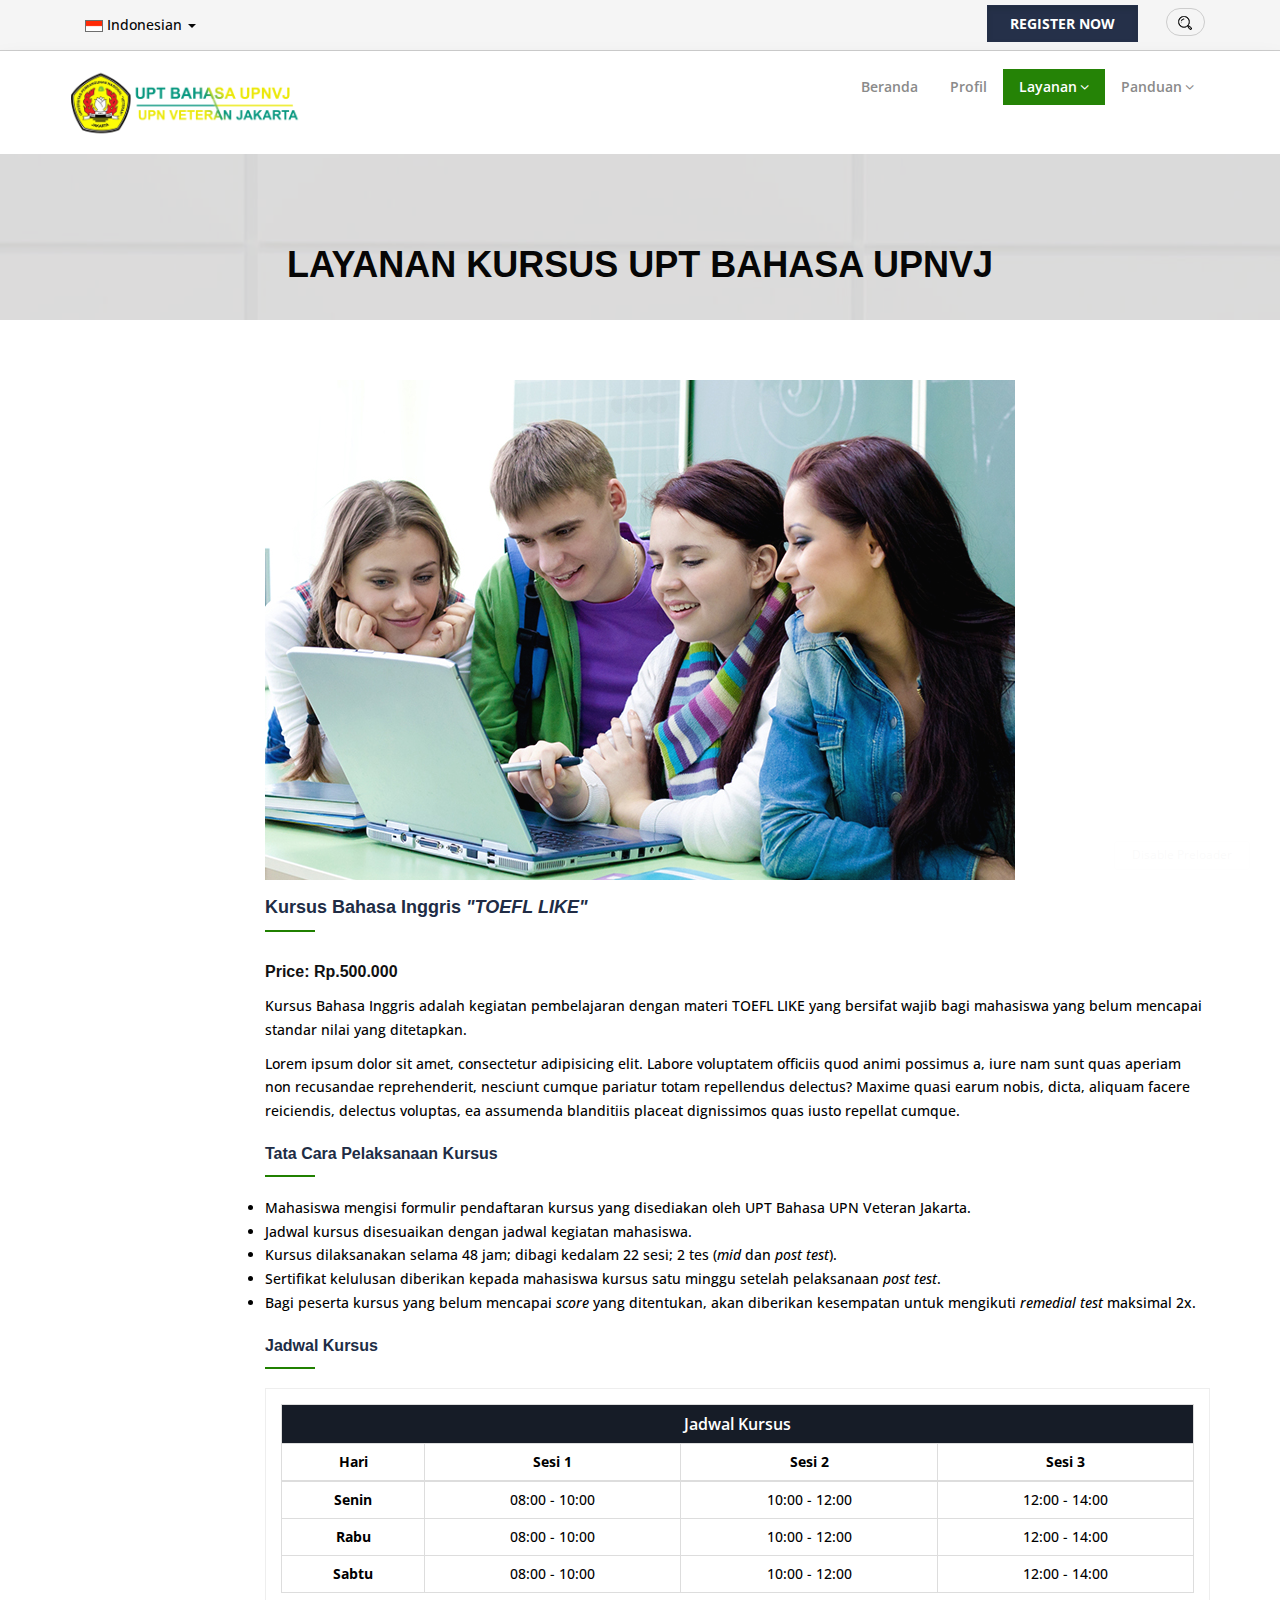
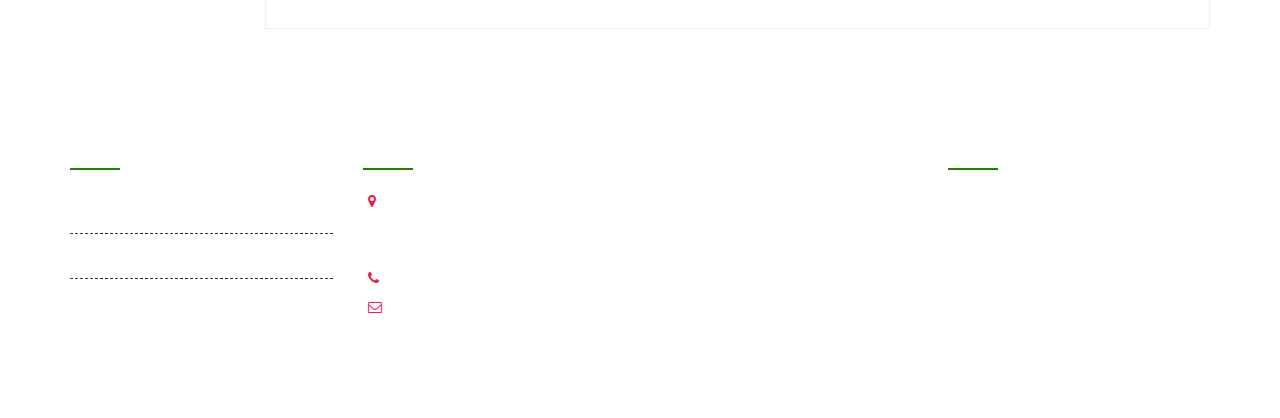
==== commit 1000087f: "ganti logo di halaman kursus" ====
--- a/courses.html
+++ b/courses.html
@@ -106,7 +106,7 @@
     <div class="header-nav">
       <div class="header-nav-wrapper navbar-scrolltofixed bg-white">
         <div class="container">
-          <nav id="menuzord-right" class="menuzord red"><a class="menuzord-brand pull-left flip mb-15"><img src="images/logo_UPTBahasa.png" alt=""></a>
+          <nav id="menuzord-right" class="menuzord red"><a class="menuzord-brand pull-left flip mb-15"><img src="images/upnvj_logo_UPTBAHASA_ijo.png" alt=""></a>
             <ul class="menuzord-menu">
               <li><a href="index.html">Beranda</a></li>
               <li><a href="profil.html">Profil</a></li>
